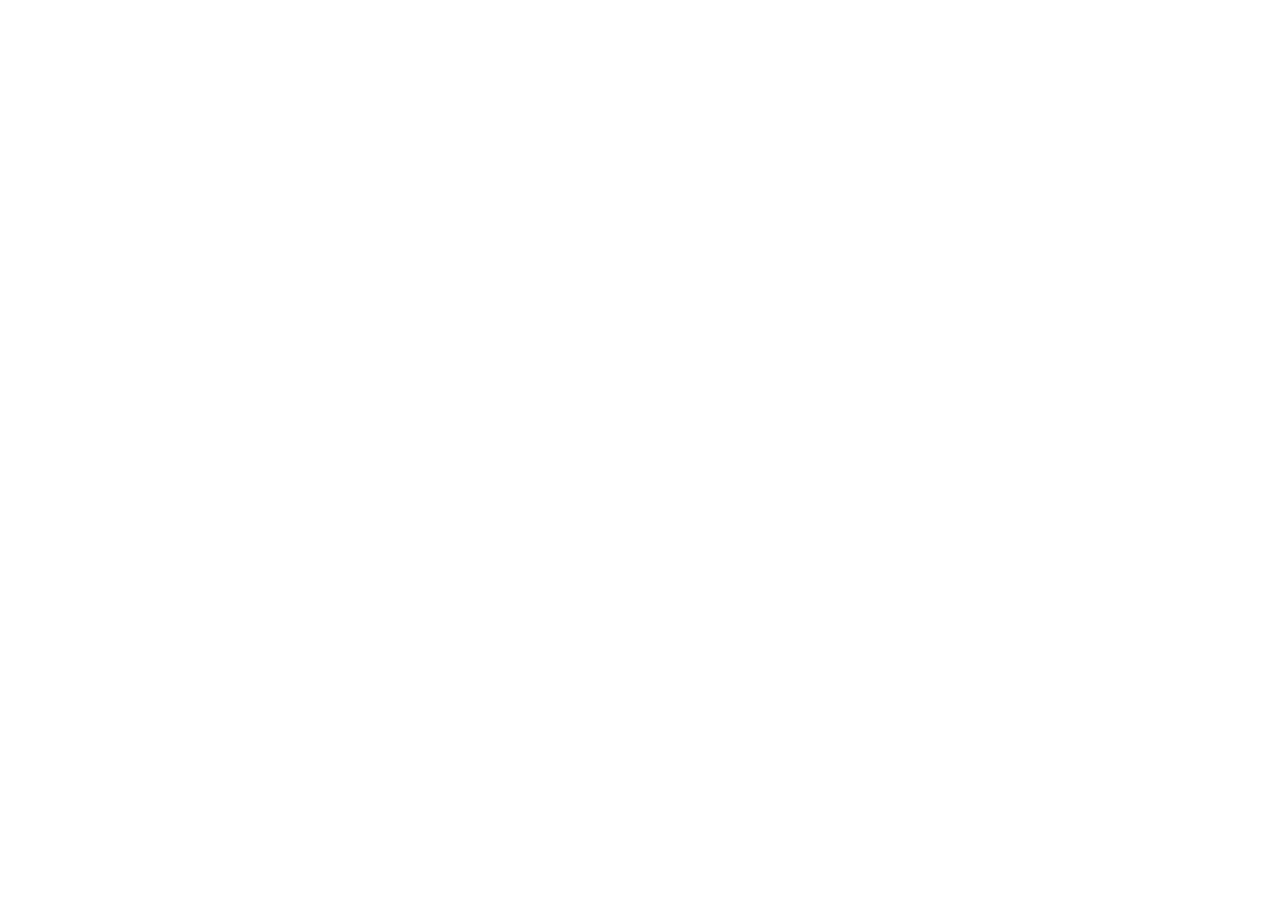
==== index.html @ a3a5e925 "changes" ====
<!DOCTYPE html>
<html lang="en-US">

<head>
    <meta charset="utf-8">
    <meta name="viewport" content="width=device-width,initial-scale=1.0">
    <title>Eusebia Chokwenda | FAML 445.002 Teaching Family Life Education/title>
    <meta name="description" content="Eusebia Chokwenda's BYU-Idaho FAML 445.002 course home page">
    <meta name="author" content="Eusebia Chokwenda">

    <link rel="stylesheet" href="styles/styles.css">


</head>

<body>

    <header>
        <nav id="main-nav">
        <button id="menu-toggle" aria-label="Toggle navigation" aria-expanded="false">&#9776;</button>
        <ul id="menu-list">
            <li><a href="index.html">Home</a></li>
            <li><a href="directory.html">Directory</a></li>
            <li><a href="discover.html">Discover</a></li>
        </ul>
    </nav>
    </header>
    <main>
        <marquee behavior="alternate" direction="right"><br>Join us enjoy the learning variety of skills<br>Open 24 hours</marquee>
        <section class="hero">
            <img src="images/hero.jpg" alt="Hero Image">
        </section>
        <section class="hero">
            <h1>Welcome to Chokwenda Education Community</h1>
            <a href="join.html">
                <button> Join Now</button>
            </a>
            
        </section>
        <section id="site-purpose">
            <h2>Purpose</h2>
            <p>The educational community serves to promote learning and exchange of information from around the world, to foster cross-cultural understanding, connections and learning techniques. </p>
            <p>We support sustainable learning systems by advocating for sustainable practices, hence creating opportunities worldwide.</p>
        </section>
        <section id="scenarios">
            <h2>Scenarios</h2>
            <ul>
                <li>Scenario 1: What features would be recommended so that people can succeed in learning?</li>
                <li>Scenario 2: How do people share their learning experiences so that they can motivate others?</li>
                <li>Scenario 3: How can I manage my time effectively so that I can improve my learning?</li>
            </ul>
        </section>
        <div class="home-info-container">
            <div class="home-events">
                <h2>Events</h2>
                <p> Check the upcoming Seminars and Workshops on discovery page </p>
                <p> </p>
                <p> New learning materials on site</p>
            </div>
            <div class="current-weather">
                <h2>Current Weather</h2>
                <div id="weather-data">
                    <!-- Weather data inserted here-->
                </div>
            </div>
            <div class="weather-forecast">
                <h2>Weather Forecast</h2>
                <div id="forecast-data">
                     <!-- Forecast data inserted here-->
                </div>
            </div>
        </div>
        <section class="spotlights">
            <h2>Member Spotlights</h2>
            <div id="spotlights-container">
                <!-- Spotlight cards will be inserted here by JavaScript -->
            </div>
        </section>
        <section id="wireframe">
            <h2>Wireframe</h2>
            <p><a href="images/wireframemobileview.png" target="_blank">View Mobile view wireframe</a></p>
            <p><a href="images/wireframedesktopview.png" target="_blank">View Large view wireframe</a></p>
        </section>
        
    </main>
    <footer>
        <p>Contact us: <a href="info@foodculture.org"></a>info@foodculture.org</a></p>
        <p>Video demonstration: <a href="https://www.loom.com/share/0c23f17cdadd4e3fac1d72baad0ff6bd?sid=c138dd5e-aa81-4821-8f12-fa062483ae36">Video Link</a></p>
        <p>Developed by Anisa Chokwenda | WDD 231</p>
        <p>Last modified: <span id="last-modified"></span></p>
        <p>&copy; <span id="copyright-year"></span> Food Culture Community</p>
    </footer>
    <script src="scripts/project.js"></script>
</body>

</html>
---- styles/styles.css ----
body {
    font-family: "Gloria Hallelujah", sans-serif;
    margin: 0;
    padding: 0;
    margin: 20px;
    background-color: white;

}
header {
  background: var(--accent1-color);
  color: black;
}

nav ul {
  list-style: none;
  display: flex;
  justify-content: center;
  gap: 2rem;
  padding: 0.5rem 0;
}

nav a {
  color: #fff;
  text-decoration: none;
  font-weight: 600;
}

nav a:hover {
  text-decoration: underline;
}
.hero {
  color: black;
  text-align: center;
  padding: 4rem 1rem;
}
   ------------------------------------------------- */
footer {
  margin-top: auto;
  background: #333;
  color: #fff;
  text-align: center;
  padding: 1rem;
  font-size: 0.9rem;
}
footer a {
  color: var(--accent-color);
}
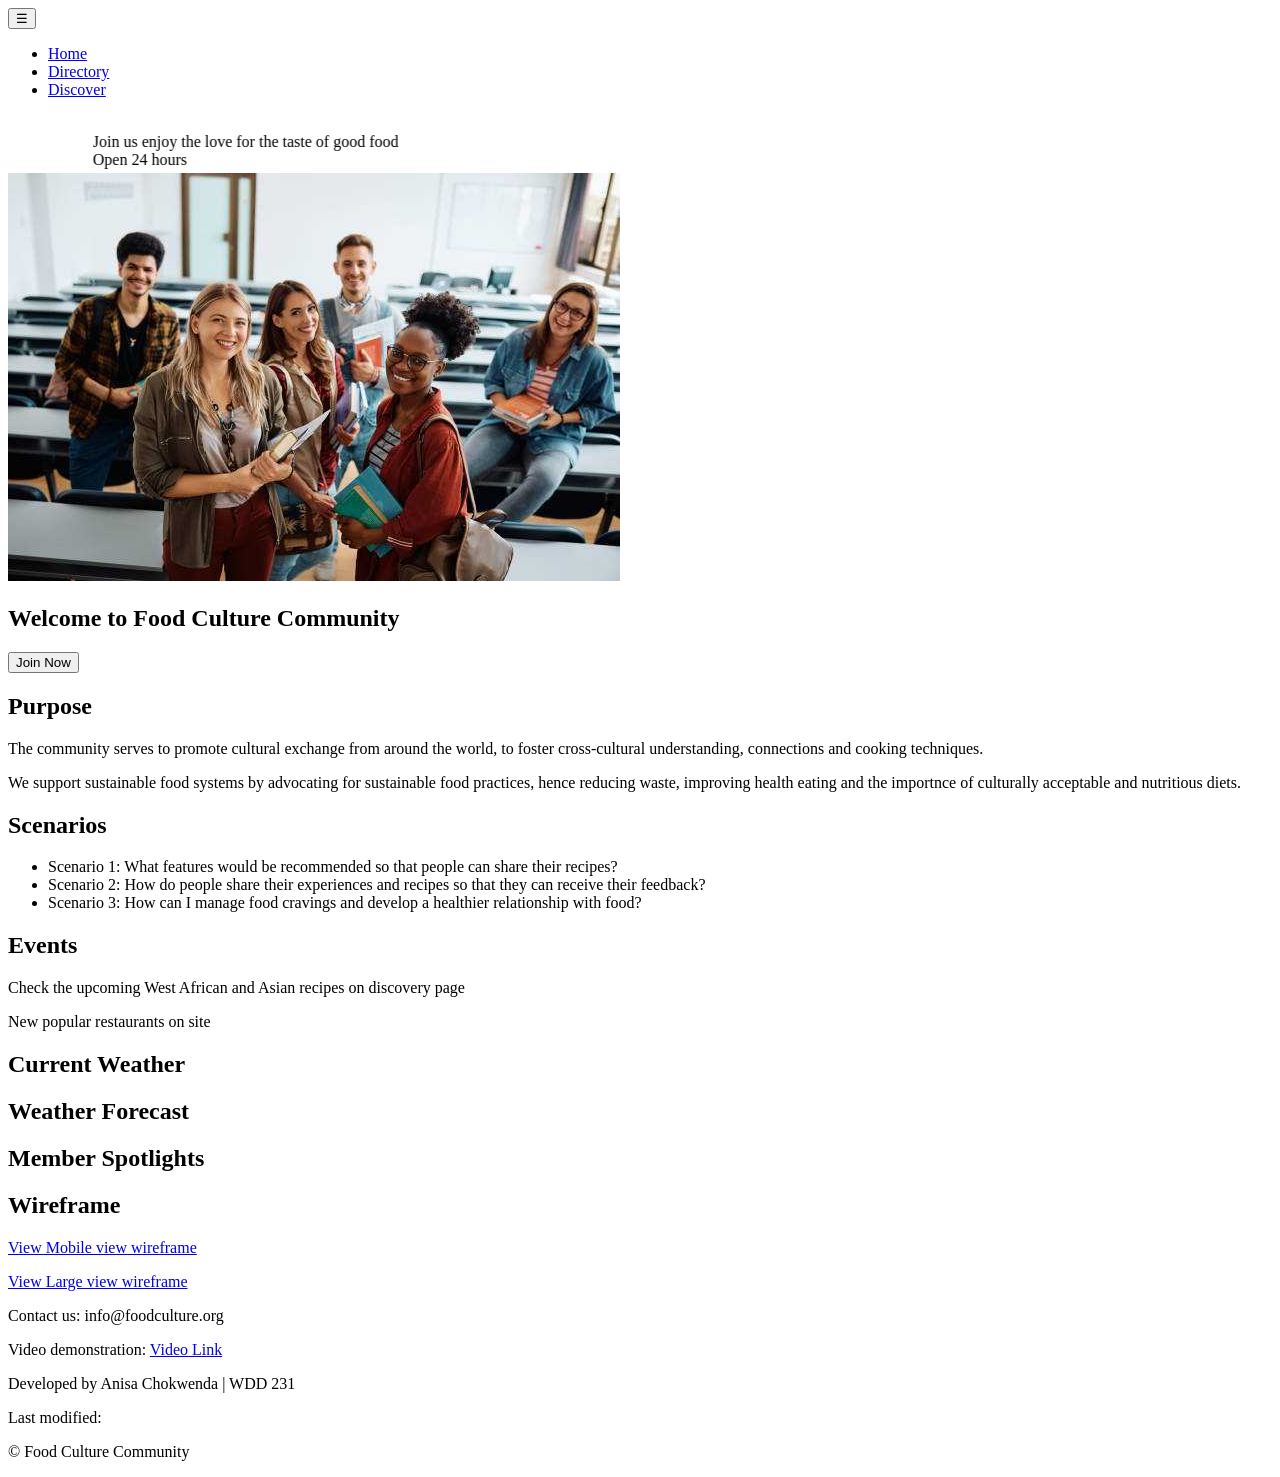
==== commit 1fcf279b: "changes" ====
--- a/index.html
+++ b/index.html
@@ -1,18 +1,23 @@
+
 <!DOCTYPE html>
-<html lang="en-US">
-
+<html lang="en">
 <head>
-    <meta charset="utf-8">
-    <meta name="viewport" content="width=device-width,initial-scale=1.0">
-    <title>Eusebia Chokwenda | FAML 445.002 Teaching Family Life Education/title>
-    <meta name="description" content="Eusebia Chokwenda's BYU-Idaho FAML 445.002 course home page">
-    <meta name="author" content="Eusebia Chokwenda">
-
-    <link rel="stylesheet" href="styles/styles.css">
-
-
+    <meta charset="UTF-8">
+    <meta name="viewport" content="width=device-width, initial-scale=1.0">
+    <title>Home Page for Food Culture Community</title>
+    <meta name="description" content="Home page for Food Culture Community, a home for food lovers">
+    <meta name="author" content="Anisa Chokwenda">
+    <link rel="icon" type="image/x-icon" href="images/favicon.ico">
+    <meta property="og:title" content="anichokwenda-wyogm.wordpress.com">
+    <meta property="og:description" content="Visit the post for more.">
+    <meta property="og:image" content="https://anichokwenda-wyogm.wordpress.com/wp-content/uploads/2025/09/foodculturecommunity.jpg">                               
+    <meta property="og:url" content="https://anichokwenda-wyogm.wordpress.com/2025/09/13/8/">
+    <meta property ="og:type" content="website">
+    <link rel="preconnect" href="https://fonts.googleapis.com">
+    <link rel="preconnect" href="https://fonts.gstatic.com" crossorigin>
+    <link href="https://fonts.googleapis.com/css2?family=Gloria+Hallelujah&family=Ancizar+Serif&display=swap" rel="stylesheet">
+    <link rel="stylesheet" href="styles/site.css">
 </head>
-
 <body>
 
     <header>
@@ -26,12 +31,12 @@
     </nav>
     </header>
     <main>
-        <marquee behavior="alternate" direction="right"><br>Join us enjoy the learning variety of skills<br>Open 24 hours</marquee>
+        <marquee behavior="alternate" direction="right"><br>Join us enjoy the love for the taste of good food<br>Open 24 hours</marquee>
         <section class="hero">
             <img src="images/hero.jpg" alt="Hero Image">
         </section>
         <section class="hero">
-            <h1>Welcome to Chokwenda Education Community</h1>
+            <h1>Welcome to Food Culture Community</h1>
             <a href="join.html">
                 <button> Join Now</button>
             </a>
@@ -39,23 +44,23 @@
         </section>
         <section id="site-purpose">
             <h2>Purpose</h2>
-            <p>The educational community serves to promote learning and exchange of information from around the world, to foster cross-cultural understanding, connections and learning techniques. </p>
-            <p>We support sustainable learning systems by advocating for sustainable practices, hence creating opportunities worldwide.</p>
+            <p>The community serves to promote cultural exchange from around the world, to foster cross-cultural understanding, connections and cooking techniques. </p>
+            <p>We support sustainable food systems by advocating for sustainable food practices, hence reducing waste, improving health eating and the importnce of culturally acceptable and nutritious diets.</p>
         </section>
         <section id="scenarios">
             <h2>Scenarios</h2>
             <ul>
-                <li>Scenario 1: What features would be recommended so that people can succeed in learning?</li>
-                <li>Scenario 2: How do people share their learning experiences so that they can motivate others?</li>
-                <li>Scenario 3: How can I manage my time effectively so that I can improve my learning?</li>
+                <li>Scenario 1: What features would be recommended so that people can share their recipes?</li>
+                <li>Scenario 2: How do people share their experiences and recipes so that they can receive their feedback?</li>
+                <li>Scenario 3: How can I manage food cravings and develop a healthier relationship with food?</li>
             </ul>
         </section>
         <div class="home-info-container">
             <div class="home-events">
                 <h2>Events</h2>
-                <p> Check the upcoming Seminars and Workshops on discovery page </p>
+                <p> Check the upcoming West African and Asian recipes on discovery page </p>
                 <p> </p>
-                <p> New learning materials on site</p>
+                <p> New popular restaurants on site</p>
             </div>
             <div class="current-weather">
                 <h2>Current Weather</h2>
@@ -92,5 +97,4 @@
     </footer>
     <script src="scripts/project.js"></script>
 </body>
-
 </html>
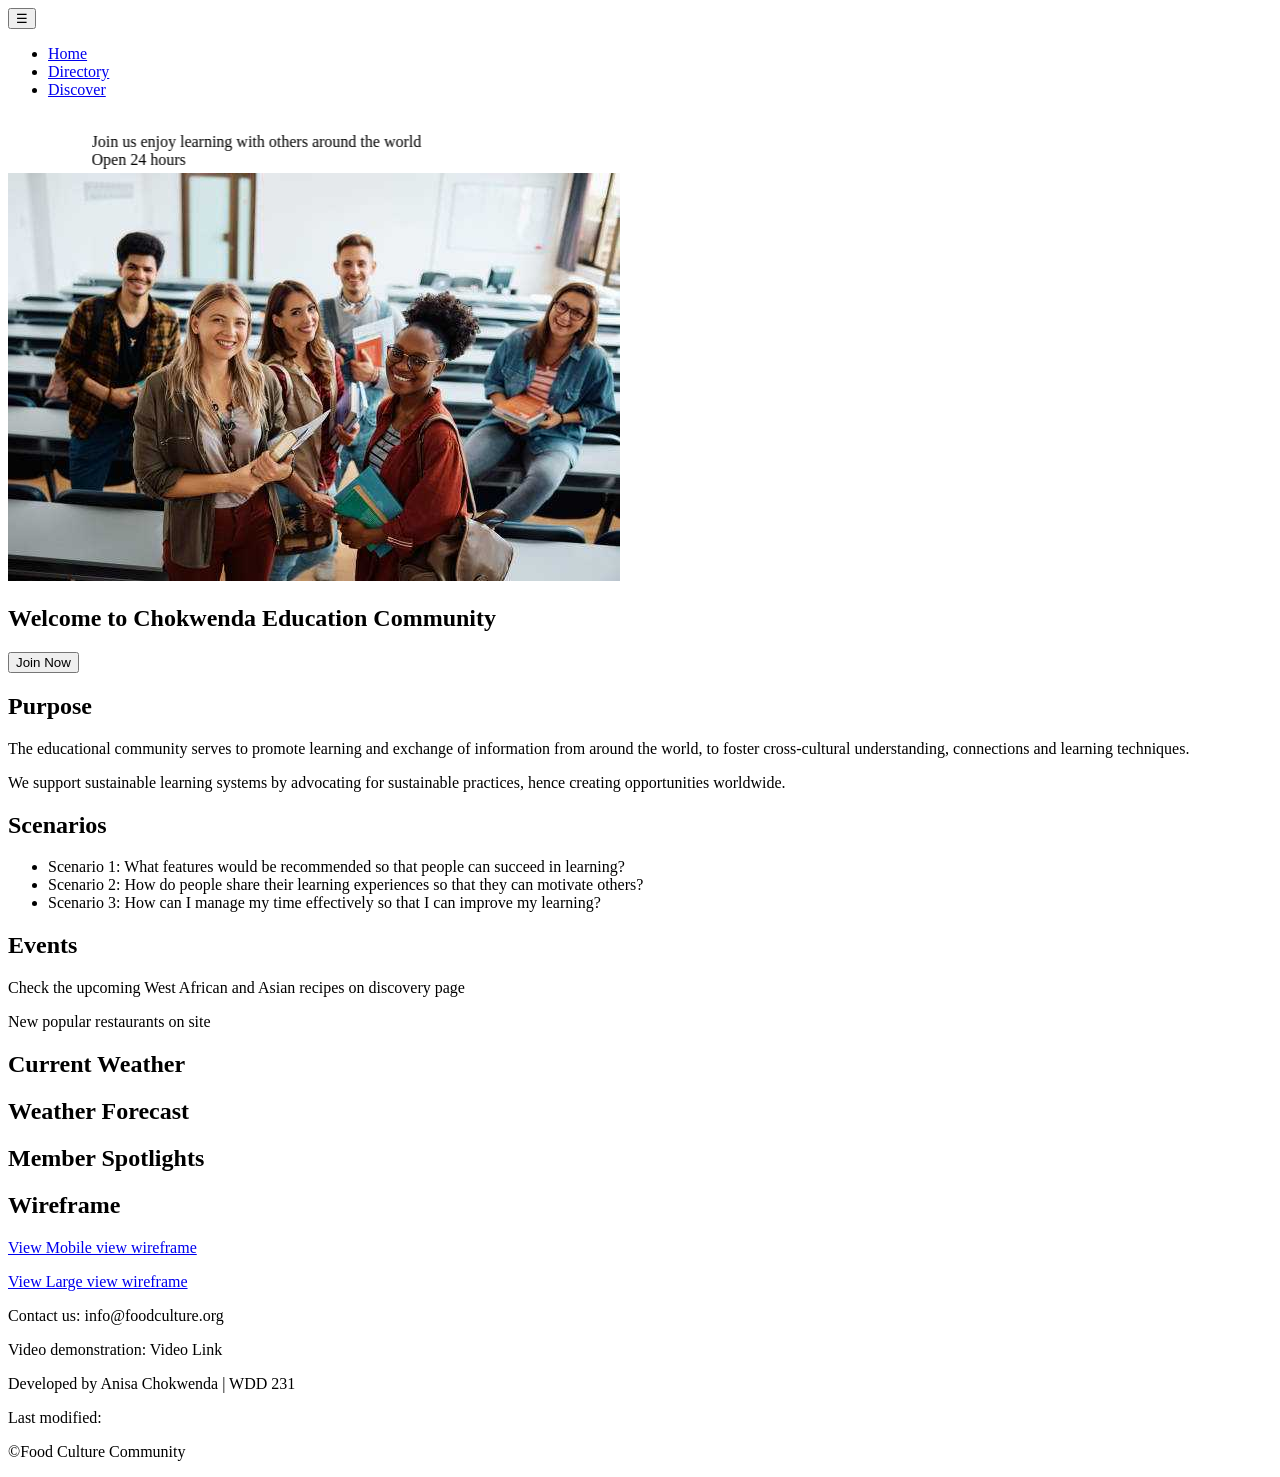
==== commit 5a0b2ae3: "changes" ====
--- a/index.html
+++ b/index.html
@@ -31,12 +31,12 @@
     </nav>
     </header>
     <main>
-        <marquee behavior="alternate" direction="right"><br>Join us enjoy the love for the taste of good food<br>Open 24 hours</marquee>
+        <marquee behavior="alternate" direction="right"><br>Join us enjoy learning with others around the world<br>Open 24 hours</marquee>
         <section class="hero">
             <img src="images/hero.jpg" alt="Hero Image">
         </section>
         <section class="hero">
-            <h1>Welcome to Food Culture Community</h1>
+            <h1>Welcome to Chokwenda Education Community</h1>
             <a href="join.html">
                 <button> Join Now</button>
             </a>
@@ -44,16 +44,18 @@
         </section>
         <section id="site-purpose">
             <h2>Purpose</h2>
-            <p>The community serves to promote cultural exchange from around the world, to foster cross-cultural understanding, connections and cooking techniques. </p>
-            <p>We support sustainable food systems by advocating for sustainable food practices, hence reducing waste, improving health eating and the importnce of culturally acceptable and nutritious diets.</p>
+            <p>The educational community serves to promote learning and exchange of information from around the world, to foster cross-cultural understanding, connections and learning techniques. </p>
+            <p>We support sustainable learning systems by advocating for sustainable practices, hence creating opportunities worldwide.</p>
+        
         </section>
         <section id="scenarios">
             <h2>Scenarios</h2>
             <ul>
-                <li>Scenario 1: What features would be recommended so that people can share their recipes?</li>
-                <li>Scenario 2: How do people share their experiences and recipes so that they can receive their feedback?</li>
-                <li>Scenario 3: How can I manage food cravings and develop a healthier relationship with food?</li>
+                <li>Scenario 1: What features would be recommended so that people can succeed in learning?</li>
+                <li>Scenario 2: How do people share their learning experiences so that they can motivate others?</li>
+                <li>Scenario 3: How can I manage my time effectively so that I can improve my learning?</li>
             </ul>
+
         </section>
         <div class="home-info-container">
             <div class="home-events">
@@ -89,12 +91,13 @@
         
     </main>
     <footer>
-        <p>Contact us: <a href="info@foodculture.org"></a>info@foodculture.org</a></p>
-        <p>Video demonstration: <a href="https://www.loom.com/share/0c23f17cdadd4e3fac1d72baad0ff6bd?sid=c138dd5e-aa81-4821-8f12-fa062483ae36">Video Link</a></p>
+        <p>Contact us: <ahref="info@foodculture.org"></a>info@foodculture.org</a></p>
+        <p>Video demonstration: <ahref="https://www.loom.com/share/0c23f17cdadd4e3fac1d72baad0ff6bd?sid=c138dd5e-aa81-4821-8f12-fa062483ae36">Video Link</a></p>
         <p>Developed by Anisa Chokwenda | WDD 231</p>
-        <p>Last modified: <span id="last-modified"></span></p>
-        <p>&copy; <span id="copyright-year"></span> Food Culture Community</p>
+        <p>Last modified: <spanid="last-modified"></span></p>
+        <p>&copy;<spanid="copyright-year"></span>Food Culture Community</p>
     </footer>
+
     <script src="scripts/project.js"></script>
 </body>
 </html>
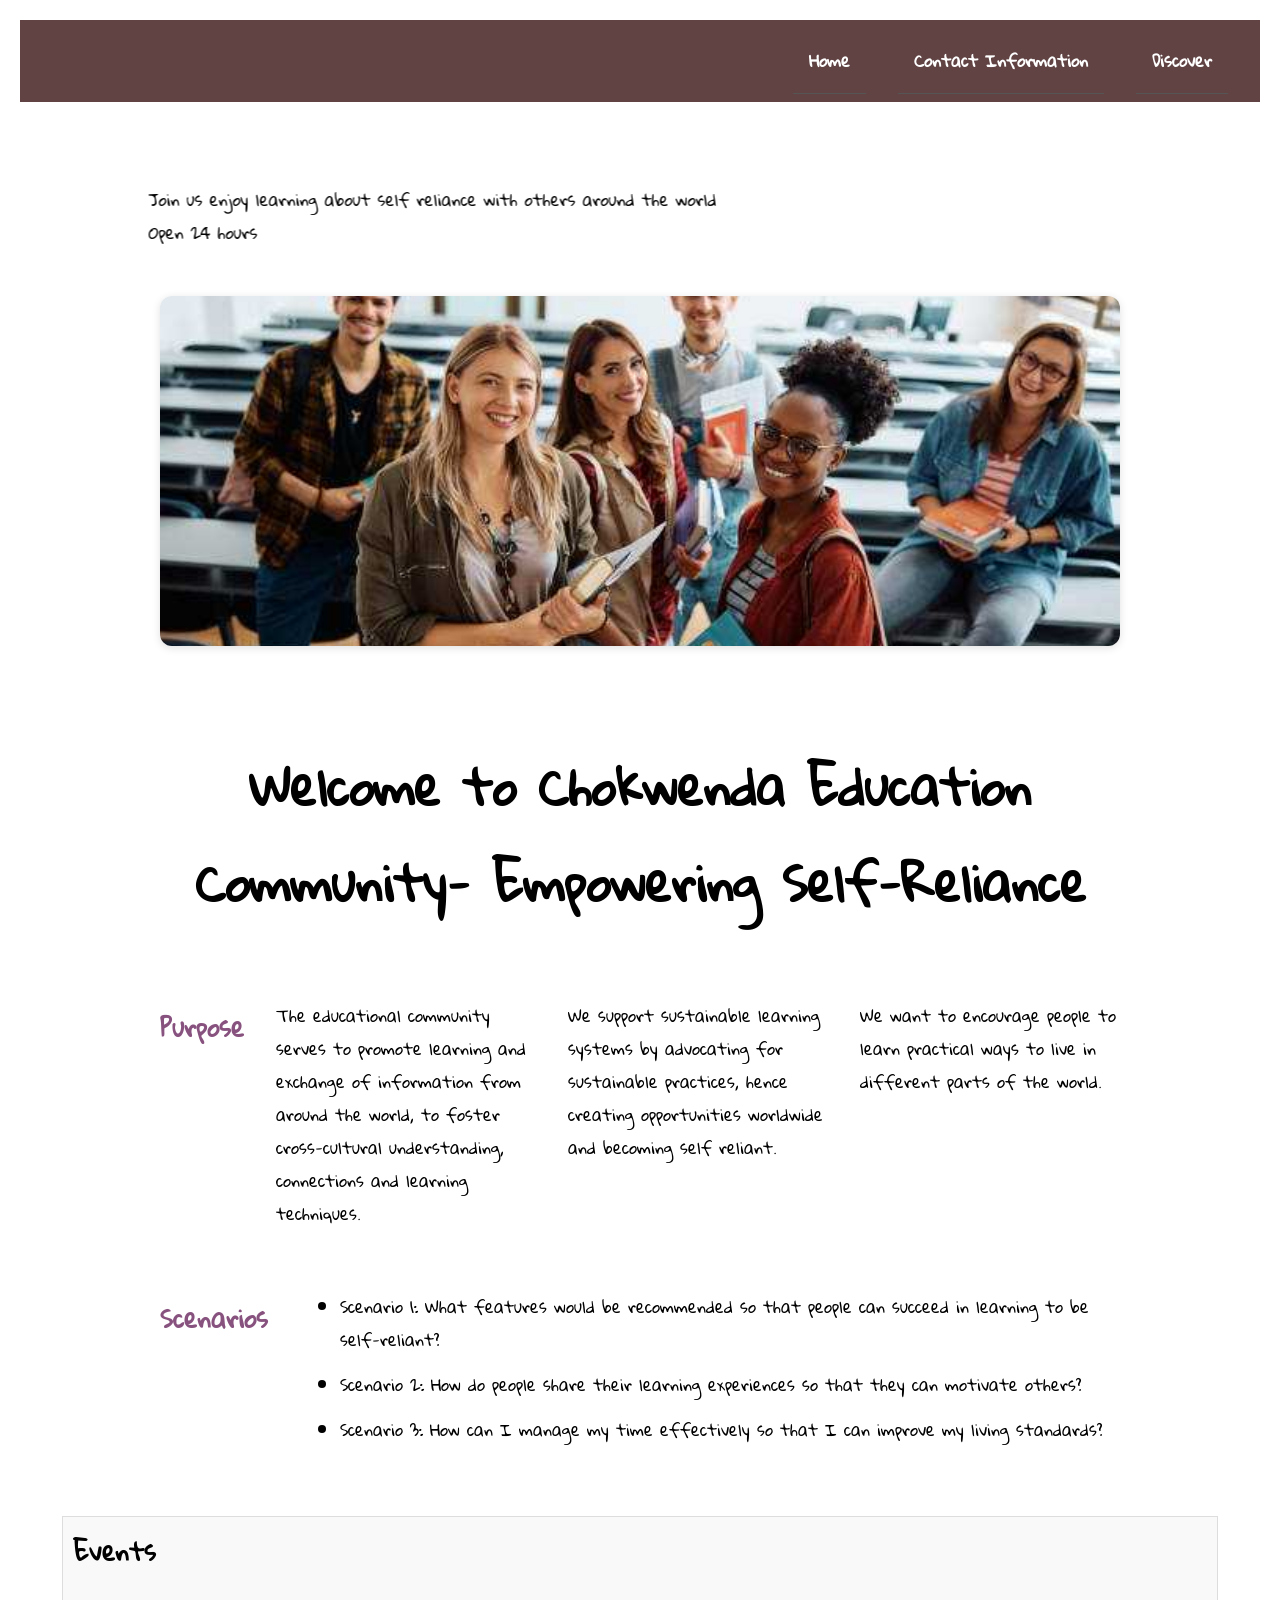
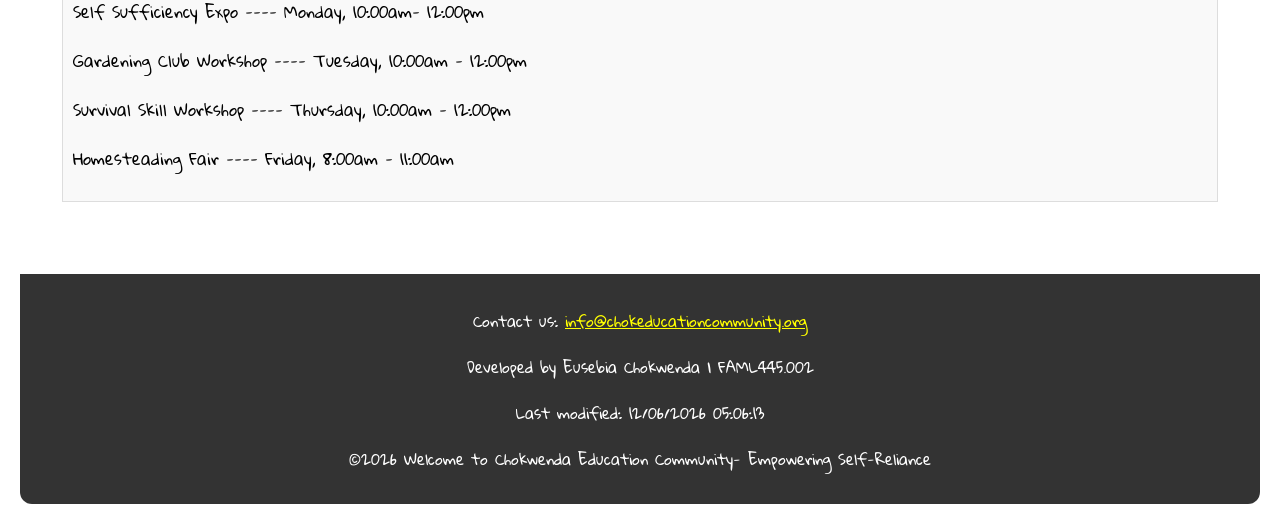
==== commit 3644b824: "changes" ====
--- a/index.html
+++ b/index.html
@@ -4,15 +4,10 @@
 <head>
     <meta charset="UTF-8">
     <meta name="viewport" content="width=device-width, initial-scale=1.0">
-    <title>Home Page for Food Culture Community</title>
-    <meta name="description" content="Home page for Food Culture Community, a home for food lovers">
+    <title>Home Page for Chokwenda Education Community- Empowering Self-Reliance</title>
+    <meta name="description" content="Home page for Chokwenda Education Community- Empowering Self-Reliance">
     <meta name="author" content="Anisa Chokwenda">
     <link rel="icon" type="image/x-icon" href="images/favicon.ico">
-    <meta property="og:title" content="anichokwenda-wyogm.wordpress.com">
-    <meta property="og:description" content="Visit the post for more.">
-    <meta property="og:image" content="https://anichokwenda-wyogm.wordpress.com/wp-content/uploads/2025/09/foodculturecommunity.jpg">                               
-    <meta property="og:url" content="https://anichokwenda-wyogm.wordpress.com/2025/09/13/8/">
-    <meta property ="og:type" content="website">
     <link rel="preconnect" href="https://fonts.googleapis.com">
     <link rel="preconnect" href="https://fonts.gstatic.com" crossorigin>
     <link href="https://fonts.googleapis.com/css2?family=Gloria+Hallelujah&family=Ancizar+Serif&display=swap" rel="stylesheet">
@@ -25,77 +20,56 @@
         <button id="menu-toggle" aria-label="Toggle navigation" aria-expanded="false">&#9776;</button>
         <ul id="menu-list">
             <li><a href="index.html">Home</a></li>
-            <li><a href="directory.html">Directory</a></li>
+            <li><a href="contact.html">Contact Information</a></li>
             <li><a href="discover.html">Discover</a></li>
         </ul>
     </nav>
     </header>
     <main>
-        <marquee behavior="alternate" direction="right"><br>Join us enjoy learning with others around the world<br>Open 24 hours</marquee>
+        <marquee behavior="alternate" direction="right"><br>Join us enjoy learning about self reliance with others around the world<br>Open 24 hours</marquee>
         <section class="hero">
             <img src="images/hero.jpg" alt="Hero Image">
         </section>
         <section class="hero">
-            <h1>Welcome to Chokwenda Education Community</h1>
-            <a href="join.html">
-                <button> Join Now</button>
-            </a>
+            <h1>Welcome to Chokwenda Education Community- Empowering Self-Reliance</h1>
             
         </section>
         <section id="site-purpose">
             <h2>Purpose</h2>
             <p>The educational community serves to promote learning and exchange of information from around the world, to foster cross-cultural understanding, connections and learning techniques. </p>
-            <p>We support sustainable learning systems by advocating for sustainable practices, hence creating opportunities worldwide.</p>
+            <p>We support sustainable learning systems by advocating for sustainable practices, hence creating opportunities worldwide and becoming self reliant.</p>
+            <p>We want to encourage people to learn practical ways to live in different parts of the world.</p>
         
         </section>
         <section id="scenarios">
             <h2>Scenarios</h2>
             <ul>
-                <li>Scenario 1: What features would be recommended so that people can succeed in learning?</li>
+                <li>Scenario 1: What features would be recommended so that people can succeed in learning to be self-reliant?</li>
                 <li>Scenario 2: How do people share their learning experiences so that they can motivate others?</li>
-                <li>Scenario 3: How can I manage my time effectively so that I can improve my learning?</li>
+                <li>Scenario 3: How can I manage my time effectively so that I can improve my living standards?</li>
             </ul>
 
         </section>
         <div class="home-info-container">
             <div class="home-events">
                 <h2>Events</h2>
-                <p> Check the upcoming West African and Asian recipes on discovery page </p>
-                <p> </p>
-                <p> New popular restaurants on site</p>
+                <p>Self Sufficiency Expo ---- Monday, 10:00am- 12:00pm </p>
+                <p>Gardening Club Workshop ---- Tuesday, 10:00am - 12:00pm</p>
+                <p>Survival Skill Workshop ---- Thursday, 10:00am - 12:00pm</p>
+                <p>Homesteading Fair ---- Friday, 8:00am - 11:00am</p>
             </div>
-            <div class="current-weather">
-                <h2>Current Weather</h2>
-                <div id="weather-data">
-                    <!-- Weather data inserted here-->
-                </div>
-            </div>
-            <div class="weather-forecast">
-                <h2>Weather Forecast</h2>
-                <div id="forecast-data">
-                     <!-- Forecast data inserted here-->
-                </div>
-            </div>
-        </div>
-        <section class="spotlights">
-            <h2>Member Spotlights</h2>
-            <div id="spotlights-container">
-                <!-- Spotlight cards will be inserted here by JavaScript -->
-            </div>
-        </section>
-        <section id="wireframe">
-            <h2>Wireframe</h2>
-            <p><a href="images/wireframemobileview.png" target="_blank">View Mobile view wireframe</a></p>
-            <p><a href="images/wireframedesktopview.png" target="_blank">View Large view wireframe</a></p>
-        </section>
-        
     </main>
     <footer>
-        <p>Contact us: <ahref="info@foodculture.org"></a>info@foodculture.org</a></p>
-        <p>Video demonstration: <ahref="https://www.loom.com/share/0c23f17cdadd4e3fac1d72baad0ff6bd?sid=c138dd5e-aa81-4821-8f12-fa062483ae36">Video Link</a></p>
-        <p>Developed by Anisa Chokwenda | WDD 231</p>
-        <p>Last modified: <spanid="last-modified"></span></p>
-        <p>&copy;<spanid="copyright-year"></span>Food Culture Community</p>
+        <p>
+            Contact us:
+            <a href="mailto:info@chokeducationcommunity.org">info@chokeducationcommunity.org</a>
+        </p>
+        <p>Developed by Eusebia Chokwenda | FAML445.002</p>
+        <p>Last modified: <span id="last-modified"></span></p>
+        <p>
+            &copy;<span id="copyright-year"></span>
+            Welcome to Chokwenda Education Community- Empowering Self-Reliance
+        </p>
     </footer>
 
     <script src="scripts/project.js"></script>
--- a/styles/site.css
+++ b/styles/site.css
@@ -0,0 +1,725 @@
+
+
+:root {
+    --primary-color: #B1DDF1;
+    
+    --secondary_color: #9F87AF;
+    
+    --accent1-color: #614344;
+    
+    --accent2-color: #88527F;
+    
+    --heading-font: "Gloria Hallelujah", sans-serif;
+    --body-font: "Ancizar Serif", serif;
+}
+
+body {
+    font-family: "Gloria Hallelujah", sans-serif;
+    margin: 0;
+    padding: 0;
+    margin: 20px;
+    background-color: white;
+
+}
+
+/* -------------------------------------------------
+   Header & navigation
+   ------------------------------------------------- */
+header {
+  background: var(--accent1-color);
+  color: black;
+}
+
+nav ul {
+  list-style: none;
+  display: flex;
+  justify-content: center;
+  gap: 2rem;
+  padding: 0.5rem 0;
+}
+
+nav a {
+  color: #fff;
+  text-decoration: none;
+  font-weight: 600;
+}
+
+nav a:hover {
+  text-decoration: underline;
+}
+
+/* -------------------------------------------------
+   Hero section
+   ------------------------------------------------- */
+.hero {
+  color: black;
+  text-align: center;
+  padding: 4rem 1rem;
+}
+
+.hero h1 {
+  font-size: 2rem;
+  margin-bottom: 1rem;
+}
+
+/* Button uses accent colour */
+.hero button {
+  background: yellow;
+  border: none;
+  padding: 0.75rem 1.5rem;
+  font-size: 1rem;
+  cursor: pointer;
+  border-radius: 4px;
+  color: black;
+}
+.hero button:hover {
+  background: green;   /* slightly darker on hover */
+}
+
+/* -------------------------------------------------
+   Content sections
+   ------------------------------------------------- */
+section {
+  max-width: 960px;
+  margin: 2rem auto;
+  padding: 0 1rem;
+}
+
+/* Section titles – primary colour */
+section h2 {
+  color: black;
+  font-size: 1.5rem;
+  margin-bottom: 0.75rem;
+}
+
+/* Paragraphs & list items – body font */
+section p,
+section li {
+  margin-bottom: 0.75rem;
+}
+
+/* Links inside content – accent colour */
+section a {
+  color: darkblue;
+  text-decoration: underline;
+}
+section a:hover {
+  opacity: 0.85;
+}
+
+/* -------------------------------------------------
+   Wireframe links (stacked on mobile, inline on desktop)
+   ------------------------------------------------- */
+#wireframe p {
+  margin-bottom: 0.5rem;
+}
+
+/* -------------------------------------------------
+   Footer
+   ------------------------------------------------- */
+footer {
+  margin-top: auto;
+  background: #333;
+  color: #fff;
+  text-align: center;
+  padding: 1rem;
+  font-size: 0.9rem;
+}
+footer a {
+  color: var(--accent-color);
+}
+
+/* -------------------------------------------------
+   Responsive tweaks
+   ------------------------------------------------- */
+@media (max-width: 768px) {
+  /* Mobile navigation – vertical */
+  nav ul {
+    flex-direction: column;
+    gap: 0.5rem;
+  }
+}
+
+@media (min-width: 769px) {
+  /* Desktop navigation – right aligned */
+  nav ul {
+    justify-content: flex-end;
+    padding-right: 2rem;
+  }
+
+  /* Hero gets larger padding & heading */
+  .hero {
+    padding: 5px;
+  }
+  .hero h1 {
+    font-size: 3rem;
+  }
+
+  /* Two‑column layout for purpose & scenarios */
+  #site-purpose,
+  #scenarios {
+    display: flex;
+    gap: 2rem;
+  }
+  #site-purpose > p,
+  #scenarios > ul {
+    flex: 1;
+  }
+
+  /* Wireframe links side‑by‑side */
+  #wireframe p {
+    display: inline-block;
+    margin-right: 1.5rem;
+  }
+}
+
+main {
+    padding: 2em;
+    max-width: 1200px;
+    margin: 0 auto;
+}
+
+.hero {
+    position: relative;
+    text-align: center;
+    margin-bottom: 2em;
+}
+
+.hero img {
+    width: 100%;
+    max-height: 350px;
+    object-fit: cover;
+    border-radius: 12px;
+    box-shadow: 0 2px 8px rgba(0,0,0,0.12);
+}
+
+.home-info-container{
+    display: flex;
+    justify-content: space-between;
+    align-items: flex-start;
+}
+
+.home-events, .current-weather, .weather-forecast {
+    flex: 1;
+    margin: 10px;
+    padding: 10px;
+    border: 1px solid #ddd;
+    background-color: #f9f9f9;
+}
+
+.home-events h2, .current-weather h2, .weather-forecast h2{
+    margin-top: 0;
+}
+
+.call-to-action {
+    position: absolute;
+    bottom: 20px;
+    left: 50%;
+    transform: translateX(-50%);
+    background: var(--secondary-color);
+    padding: 0.8em 2em;
+    border-radius: 20px;
+    box-shadow: 0 2px 8px rgba(0,0,0,0.10);
+}
+
+.call-to-action a {
+    color: black;
+    text-decoration: none;
+    font-size: 1.2em;
+    font-weight: bold;
+}
+
+section {
+    margin-bottom: 2em;
+}
+
+section h2 {
+    color: var(--accent2-color);
+    font-family: var(--heading-font);
+    margin-bottom: 0.6em;
+}
+
+/* Weather */
+.weather #weather-data {
+    background-color: #fff;
+    border: 1px solid #ddd;
+    padding: 1em;
+    border-radius: 8px;
+    box-shadow: 0 1px 4px rgba(0,0,0,0.07);
+}
+
+/* Spotlights */
+.spotlights {
+    display: flex;
+    flex-direction: column;
+    gap: 1em;
+}
+
+#spotlights-container {
+    display: flex;
+    gap: 1em;
+    flex-wrap: wrap;
+}
+
+.spotlight-card {
+    background-color: lavender;
+    border: 1px solid var(--accent1-color);
+    border-radius: 8px;
+    padding: 1em;
+    flex: 1 1 200px;
+    min-width: 200px;
+    box-shadow: 0 1px 4px rgba(0,0,0,0.05);
+    text-align: center;
+}
+
+.spotlight-card img {
+    width: 50px;
+    height: 50px;
+    object-fit: contain;
+    margin-bottom: 0.5em;
+}
+
+/* Members Grid/List */
+#members-container {
+    margin-top: 1em;
+}
+
+.grid-view {
+    display: grid;
+    grid-template-columns: repeat(3, 1fr);
+    gap: 1em;
+}
+
+.list-view {
+    display: block;
+}
+
+.member-card {
+    background-color: #fff;
+    padding: 1em;
+    border-radius: 8px;
+    border: 1px solid #ddd;
+    margin-bottom: 1em;
+    display: flex;
+    flex-direction: column;
+    align-items: center;
+    box-shadow: 0 1px 4px rgba(0,0,0,0.07);
+
+}
+
+.member-card img {
+    width: 60px;
+    height: 100px;
+    object-fit: contain;
+    margin-bottom: 0.5em;
+}
+
+.member-card h3 {
+    margin: 0.2em 0 0.4em;
+    color: var(--accent1-color);
+}
+
+.member-card a {
+    color: var(--accent2-color);
+}
+
+/* Events Section */
+.events {
+    background: #fff;
+    padding: 1em;
+    border-radius: 8px;
+    border: 1px solid #ddd;
+    box-shadow: 0 1px 4px rgba(0,0,0,0.07);
+}
+
+/* Footer */
+footer {
+    background-color: #333;
+    color: white;
+    padding: 1em;
+    text-align: center;
+    font-size: 0.95em;
+    margin-top: 2em;
+    border-radius: 0 0 12px 12px;
+}
+
+footer a {
+    color: yellow;
+    text-decoration: underline;
+}
+
+.membership-level{
+    animation: pulse 2s infinite;
+}
+
+@keyframes pulse {
+    0% {
+        transform: scale(1);
+    }
+    50% {
+        transform: scale(1.05);
+    }
+    100% {
+        transform: scale(1);
+    }
+}
+
+.thank-you-info {
+    background-color: #f7f7f7;
+    padding: 20px;
+    border: 1px solid #ddd;
+    border-radius: 10px;
+    box-shadow: 0 0 10px rgba(0, 0, 0, 0.1);
+    display: flex;
+    flex-direction: column;
+    align-items: center;
+    max-width: 600px;
+    margin: auto;
+}
+.thank-you-info h2{
+    text-align: center;
+    margin-bottom: 1.5em;
+}
+#join-form {
+    display: flex;
+    flex-direction: column;
+    width: 100%;
+}
+
+#join-form button{
+    align-self: center;
+    border: none;
+    cursor: pointer;
+    font-weight: bold;
+    margin-top: 1em;
+    background-color: green;
+    color: white;
+}
+
+#join-form button:hover {
+    background-color: green;
+}
+#user-info {
+    list-style: none;
+    padding: 0;
+    margin: 0;
+}
+
+#user-info li {
+    margin-bottom: 10px;
+}
+
+#user-info li strong {
+    font-weight: bold;
+}
+
+/* Membership cards with animation */
+.membership-card {
+    display: flex;
+    flex-wrap: wrap;
+    gap: 1em;
+    margin-top: 2em;
+    justify-content: center;
+}
+.membership-card {
+    background-color: #f0f0f0;
+    border: 1px solid #ddd;
+    border-radius: 8px;
+    padding: 1em;
+    width: 200px;
+    text-align: center;
+    box-shadow: 0 2px 4px rgba(0,0,0,0.1);
+    opacity: 0;
+    transform: translateY(20px);
+    animation: fadeInUp 0.6s forwards;
+}
+
+/* Animation for cards */
+.animate-card {
+    opacity: 0;
+    transform: translateY(20px);
+    animation: fadeInUp 0.6s forwards;
+}
+
+/* Delayed animations */
+.animate-card:nth-child(1) { animation-delay: 0.1s; }
+.animate-card:nth-child(2) { animation-delay: 0.2s; }
+.animate-card:nth-child(3) { animation-delay: 0.3s; }
+.animate-card:nth-child(4) { animation-delay: 0.4s; }
+
+@keyframes fadeInUp {
+    to {
+        opacity: 1;
+        transform: translateY(0);
+    }
+}
+.grid-container {
+    display: grid;
+    grid-template-areas:
+        'card1'
+        'card2'
+        'card3'
+        'card4'
+        'card5'
+        'card6'
+        'card7'
+        'card8';
+    gap: 1rem;
+    padding: 1rem;
+}
+
+@media (min-width: 641px) and (max-width: 1024px) {
+    .grid-container {
+        grid-template-areas:
+            'card1 card2'
+            'card3 card4'
+            'card5 card6'
+            'card7 card8';
+        grid-template-columns: 1fr 1fr;
+    }
+}
+
+@media (min-width: 1025px) {
+    .grid-container {
+        grid-template-areas:
+            'card1 card2 card3 card4'
+            'card5 card6 card7 card8';
+        grid-template-columns: repeat(4, 1fr);
+    }
+}
+
+.card {
+    background-color: #f0f0f0;
+    padding: 1rem;
+    border: 1px solid #ddd;
+}
+
+.card h2 {
+    margin-top: 0;
+}
+
+.card figure img {
+    width: 150px;
+    height: 100px;
+    object-fit: cover;
+    transition: transform 0.3s ease-in-out, box-shadow 0.3s ease-in-out;
+}
+
+@media (min-width: 641px) {
+    .card figure img:hover {
+        transform: scale(1.05);
+        box-shadow: 0 0 10px rgba(0, 0, 0, 0.3);
+    }
+}
+
+.modal {
+    display: none;
+    position: fixed;
+    z-index: 1000;
+    left: 0;
+    top: 0;
+    width: 100%;
+    height: 100%;
+    background-color: rgba(0,0,0,0.5);
+}
+
+.modal-content {
+    background-color: white;
+    margin: 10% auto;
+    padding: 20px;
+    border-radius: 8px;
+    width: 80%;
+    max-width: 500px;
+    position: relative;
+    animation: modalopen 0.3s;
+}
+
+@keyframes modalopen {
+    from {opacity: 0; transform: translateY(-50px);}
+    to {opacity: 1; transform: translateY(0);}
+}
+
+.close {
+    color: #aaa;
+    float: right;
+    font-size: 28px;
+    font-weight: bold;
+    cursor: pointer;
+    line-height: 1;
+}
+
+.close:hover {
+    color: black;
+}
+/* Mobile Menu */
+#menu-list {
+    display: none;
+    flex-direction: column;
+    position: absolute;
+    top: 60px;
+    left: 0;
+    width: 100%;
+    background-color: #333;
+    box-shadow: 0 2px 5px rgba(0,0,0,0.2);
+    z-index: 100;
+}
+
+#menu-list.show {
+    display: flex;
+}
+
+#menu-list li {
+    width: 100%;
+    text-align: center;
+}
+
+#menu-list a {
+    display: block;
+    padding: 1em;
+    color: white;
+    text-decoration: none;
+    border-bottom: 1px solid #555;
+}
+
+#menu-list a:hover {
+    background-color: #555;
+}
+
+
+@media (min-width: 540px) {
+    #menu-list {
+        display: flex !important;
+        position: static;
+        flex-direction: row;
+        width: auto;
+        background-color: transparent;
+        box-shadow: none;
+        margin-left: auto;
+    }
+    
+    #menu-list li {
+        width: auto;
+        text-align: left;
+        border-bottom: none;
+    }
+    
+    #menu-toggle {
+        display: none;
+    }
+}
+
+@media (max-width: 540px) {
+    body {
+        display: flex;
+        flex-direction: column;
+        align-items: stretch;
+    }
+    main,
+    .home-info-container,
+    .spotlights,
+    #spotlights-container,
+    header,
+    footer {
+        width: 100%;
+        max-width: 100%;
+        margin: 0;
+        padding: 0.5em;
+        box-sizing: border-box;
+    }
+    .home-info-container {
+        flex-direction: column;
+        align-items: stretch;
+    }
+    .home-events,
+    .current-weather,
+    .weather-forecast {
+        margin: 0 0 1em 0;
+        width: 100%;
+    }
+    .spotlights,
+    #spotlights-container {
+        flex-direction: column;
+        gap: 1em;
+    }
+    .grid-view {
+        grid-template-columns: 1fr;
+    }
+}
+@media (max-width: 1025px){
+    #members-container{
+        grid-template-columns: repeat(3, 1fr);
+    }
+}
+@media (max-width: 768px){
+    #members-container{
+        grid-template-columns: repeat(2, 1fr);
+    }
+}
+@media (max-width: 500px) {
+    .grid-view {
+        grid-template-columns: 1fr;
+    }
+    .spotlights, #spotlights-container {
+        flex-direction: column;
+    }
+    #members-container{
+        grid-template-columns: 1fr;
+    }
+}
+
+#members-container img:hover{
+    transform: scale(1.05);
+        box-shadow: 0 0 10px rgba(0, 0, 0, 0.3);
+    }
+
+.marquee {
+    overflow: hidden;
+    white-space: nowrap;
+    animation: marquee 10s linear infinite;
+}
+
+@keyframes marquee {
+    0% {transform: translateX(100%);}
+    100% {transform: translateX(-100%);}
+}
+
+/* Membership cards with animation */
+.membership-cards {
+    display: grid;
+    grid-template-columns: 1fr;
+    gap: 1em;
+    margin-top: 2em;
+    justify-content: center;
+}
+
+/* Desktop view - 2 columns */
+@media (min-width: 768px) {
+    .membership-cards {
+        grid-template-columns: 1fr 1fr;
+    }
+}
+
+
+figure {
+    display: flex;
+    flex-direction: column;
+    align-items: center;
+}
+
+figure img {
+    width: 30%;
+    height: 250px;
+    object-fit: cover;
+    border-radius: 10px 10px 0 0;
+}
+
+figcaption {
+    font-size: 1.2rem;
+    font-weight: bold;
+    margin-top: 10px;
+    padding: 10px;
+    background-color: var(--primary-color);
+    color: #333;
+    border-radius: 0 0 10px 10px;
+
+}
